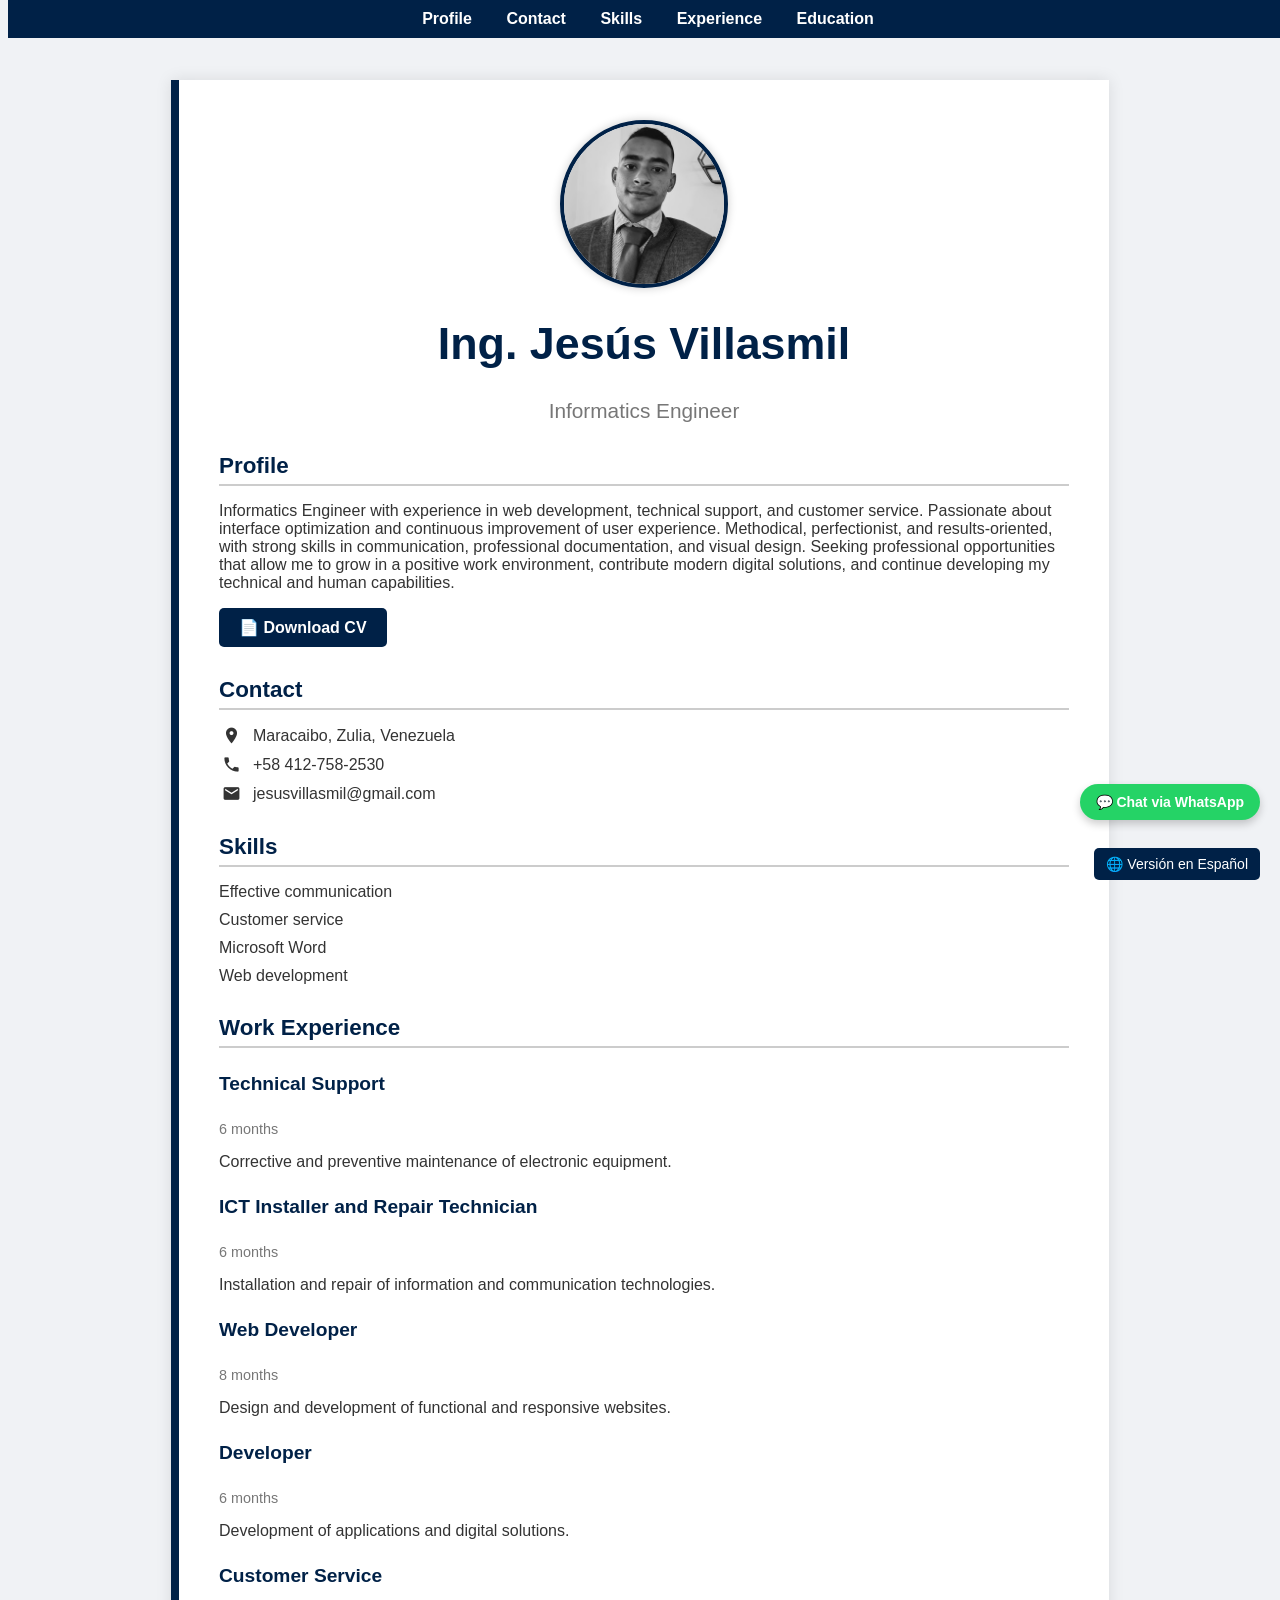
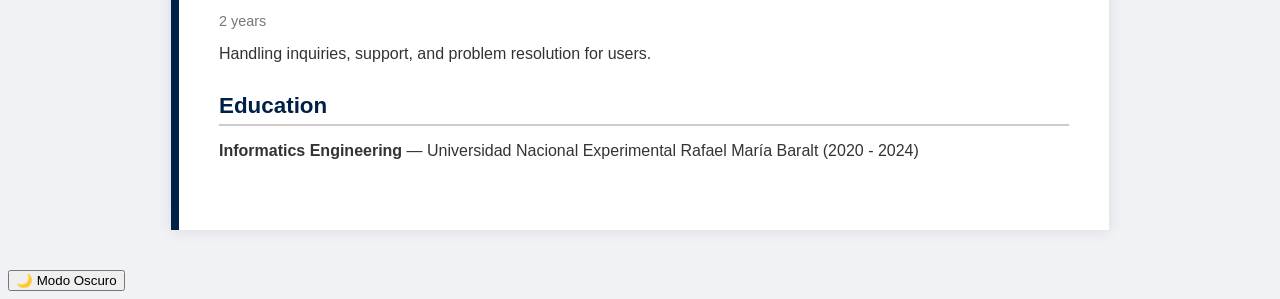
==== index-en.html @ fd5a2a53 "index-en.html" ====
<!DOCTYPE html>
<html lang="en">
<head>
  <meta charset="UTF-8" />
  <meta name="viewport" content="width=device-width, initial-scale=1.0" />
  <title>Resume - Ing. Jesús Villasmil</title>

  <!-- Google Icons -->
  <link href="https://fonts.googleapis.com/icon?family=Material+Icons" rel="stylesheet">

  <!-- External Styles -->
  <link rel="stylesheet" href="styles.css" />
</head>

<body>
  <!-- Fixed Navigation Menu -->
  <nav class="menu">
    <a href="https://wa.me/584127582530" class="btn-whatsapp" target="_blank" rel="noopener">
  💬 Chat via WhatsApp
</a>

    <ul>
      <li><a href="#profile">Profile</a></li>
      <li><a href="#contact">Contact</a></li>
      <li><a href="#skills">Skills</a></li>
      <li><a href="#experience">Experience</a></li>
      <li><a href="#education">Education</a></li>
    </ul>
  </nav>

  <!-- Language Switch Button -->
  <a href="index.html" class="btn-idioma">🌐 Versión en Español</a>

  <div class="cv-container">
    <header>
      <div class="foto-perfil">
        <img src="jesusvillasmil.jpg" alt="Photo of Jesús Villasmil" />
      </div>
      <h1>Ing. Jesús Villasmil</h1>
      <h2>Informatics Engineer</h2>
    </header>

    <section id="profile" class="perfil">
      <h3>Profile</h3>
      <p>Informatics Engineer with experience in web development, technical support, and customer service.
        Passionate about interface optimization and continuous improvement of user experience. Methodical,
        perfectionist, and results-oriented, with strong skills in communication, professional documentation,
        and visual design. Seeking professional opportunities that allow me to grow in a positive work environment,
        contribute modern digital solutions, and continue developing my technical and human capabilities.</p>

      <!-- Download Button -->
    <a href="cv-jesusvillasmil.pdf" download class="btn-descargar">
  📄 Download CV
</a>
    </section>

    <section id="contact" class="contacto">
      <h3>Contact</h3>
      <ul>
        <li><span class="material-icons">location_on</span> Maracaibo, Zulia, Venezuela</li>
        <li><span class="material-icons">phone</span> +58 412-758-2530</li>
        <li><span class="material-icons">email</span> jesusvillasmil@gmail.com</li>
      </ul>
    </section>

    <section id="skills" class="habilidades">
      <h3>Skills</h3>
      <ul>
        <li>Effective communication</li>
        <li>Customer service</li>
        <li>Microsoft Word</li>
        <li>Web development</li>
      </ul>
    </section>

    <section id="experience" class="experiencia">
      <h3>Work Experience</h3>
      <div class="trabajo">
        <h4>Technical Support</h4>
        <span>6 months</span>
        <p>Corrective and preventive maintenance of electronic equipment.</p>
      </div>
      <div class="trabajo">
        <h4>ICT Installer and Repair Technician</h4>
        <span>6 months</span>
        <p>Installation and repair of information and communication technologies.</p>
      </div>
      <div class="trabajo">
        <h4>Web Developer</h4>
        <span>8 months</span>
        <p>Design and development of functional and responsive websites.</p>
      </div>
      <div class="trabajo">
        <h4>Developer</h4>
        <span>6 months</span>
        <p>Development of applications and digital solutions.</p>
      </div>
      <div class="trabajo">
        <h4>Customer Service</h4>
        <span>2 years</span>
        <p>Handling inquiries, support, and problem resolution for users.</p>
      </div>
    </section>

    <section id="education" class="educacion">
      <h3>Education</h3>
      <ul>
        <li><strong>Informatics Engineering</strong> — Universidad Nacional Experimental Rafael María Baralt (2020 - 2024)</li>
      </ul>
    </section>
  </div>

  <script src="curriculum.js"></script>
</body>
</html>
---- styles.css ----
:root {
  --color-bg: #f0f2f5;
  --color-card: #ffffff;
  --color-primary: #002147;
  --color-text: #333;
  --color-subtext: #777;
  --color-border: #ccc;
}

body {
  font-family: 'Segoe UI', sans-serif;
  background-color: var(--color-bg);
  color: var(--color-text);
  transition: background-color 0.3s ease, color 0.3s ease;
}

.cv-container {
  max-width: 850px;
  margin: 80px auto 40px auto;
  background-color: var(--color-card);
  padding: 40px;
  box-shadow: 0 0 15px rgba(0, 0, 0, 0.1);
  border-left: 8px solid var(--color-primary);
  transition: background-color 0.3s ease, border-color 0.3s ease;
}

.foto-perfil {
  display: flex;
  justify-content: center;
  margin-bottom: 30px;
}

.foto-perfil img {
  width: 160px;
  height: 160px;
  object-fit: cover;
  border-radius: 50%;
  border: 4px solid var(--color-primary);
  box-shadow: 0 0 10px rgba(0, 0, 0, 0.2);
  transition: transform 0.3s ease;
}

.foto-perfil img:hover {
  transform: scale(1.05);
}

header {
  text-align: center;
  margin-bottom: 30px;
}

header h1 {
  font-size: 2.8em;
  color: var(--color-primary);
  transition: color 0.3s ease;
}

header h2 {
  font-size: 1.3em;
  color: var(--color-subtext);
  font-weight: normal;
}

section {
  margin-bottom: 30px;
}

.contacto ul li {
  display: flex;
  align-items: center;
  gap: 10px;
}

.contacto .material-icons {
  font-size: 1.2em;
  min-width: 24px;
  text-align: center;
}

section h3 {
  font-size: 1.4em;
  color: var(--color-primary);
  border-bottom: 2px solid var(--color-border);
  padding-bottom: 5px;
  margin-bottom: 15px;
}

ul {
  list-style: none;
  padding-left: 0;
}

ul li {
  margin-bottom: 10px;
  color: var(--color-text);
  transition: color 0.3s ease;
}

.trabajo {
  margin-bottom: 20px;
  transition: transform 0.3s ease;
}

.trabajo:hover {
  transform: scale(1.02);
}

.trabajo h4 {
  font-size: 1.2em;
  color: var(--color-primary);
}

.trabajo span {
  font-size: 0.9em;
  color: var(--color-subtext);
  display: block;
  margin-bottom: 5px;
}

/* 🌙 Modo oscuro automático */
@media (prefers-color-scheme: dark) {
  body {
    --color-bg: #121212;
    --color-card: #1e1e1e;
    --color-primary: #90caf9;
    --color-text: #e0e0e0;
    --color-subtext: #b0b0b0;
    --color-border: #444;
  }
}

/* 📱 Responsive para móviles */
@media (max-width: 768px) {
  .cv-container {
    padding: 20px;
    font-size: 16px;
  }

  .foto-perfil img {
    width: 120px;
    height: 120px;
  }

  header h1 {
    font-size: 2em;
  }

  header h2 {
    font-size: 1em;
  }

  section h3 {
    font-size: 1.2em;
  }
}

/* 🧭 Menú de navegación fijo */
.menu {
  position: fixed;
  top: 0;
  width: 100%;
  background-color: var(--color-primary);
  padding: 10px 0;
  z-index: 1000;
  text-align: center;
}

.menu ul {
  list-style: none;
  margin: 0;
  padding: 0;
}

.menu li {
  display: inline;
  margin: 0 15px;
}

.menu a {
  color: white;
  text-decoration: none;
  font-weight: bold;
}

/* 📄 Botón de descarga animado */
.btn-descargar {
  display: inline-block;
  background-color: var(--color-primary);
  color: white;
  padding: 10px 20px;
  border-radius: 5px;
  text-decoration: none;
  font-weight: bold;
  transition: transform 0.3s ease, background-color 0.3s ease;
}

.btn-descargar:hover {
  transform: scale(1.05);
  background-color: #0051a3;
}

/* 🌐 Botón de idioma */
.btn-idioma {
  position: fixed;
  bottom: 20px;
  right: 20px;
  background-color: var(--color-primary);
  color: white;
  padding: 8px 12px;
  border-radius: 5px;
  text-decoration: none;
  font-size: 14px;
  transition: background-color 0.3s ease;
}

.btn-idioma:hover {
  background-color: #0051a3;
}

.btn-whatsapp {
  position: fixed;
  bottom: 80px;
  right: 20px;
  background-color: #25D366;
  color: white;
  padding: 10px 16px;
  border-radius: 50px;
  font-weight: bold;
  text-decoration: none;
  font-size: 14px;
  box-shadow: 0 4px 8px rgba(0, 0, 0, 0.2);
  transition: background-color 0.3s ease, transform 0.3s ease;
}

.btn-whatsapp:hover {
  background-color: #1ebe5d;
  transform: scale(1.05);
}
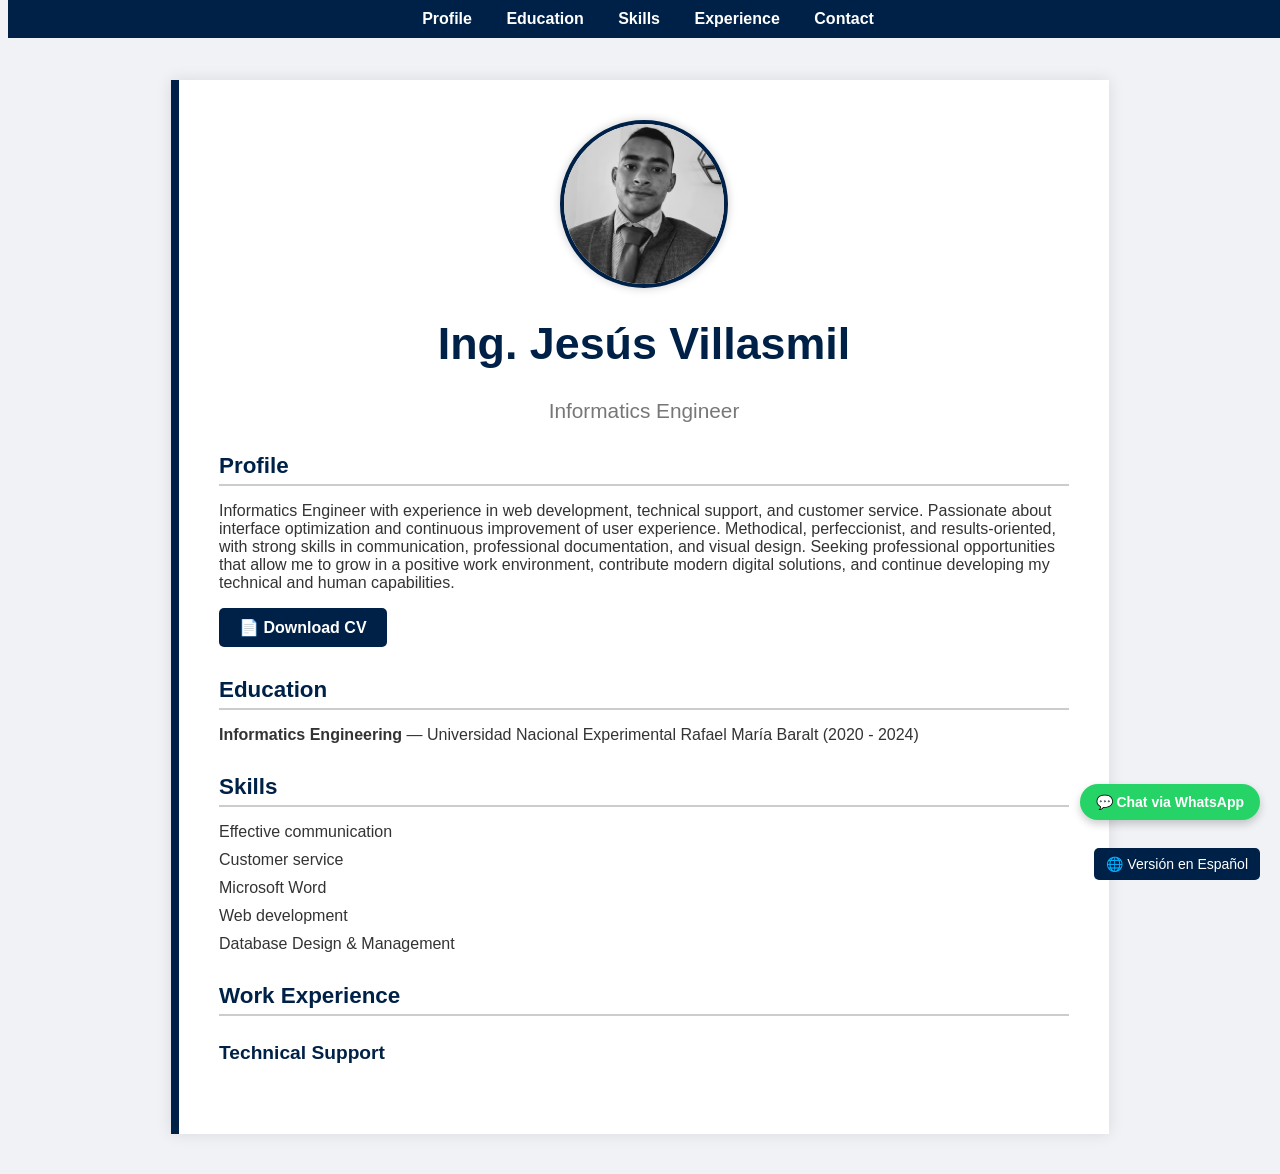
==== commit 9d8e4fdc: "index-en.html" ====
--- a/index-en.html
+++ b/index-en.html
@@ -5,30 +5,26 @@
   <meta name="viewport" content="width=device-width, initial-scale=1.0" />
   <title>Resume - Ing. Jesús Villasmil</title>
 
-  <!-- Google Icons -->
   <link href="https://fonts.googleapis.com/icon?family=Material+Icons" rel="stylesheet">
 
-  <!-- External Styles -->
   <link rel="stylesheet" href="styles.css" />
 </head>
 
 <body>
-  <!-- Fixed Navigation Menu -->
   <nav class="menu">
     <a href="https://wa.me/584127582530" class="btn-whatsapp" target="_blank" rel="noopener">
-  💬 Chat via WhatsApp
-</a>
+      💬 Chat via WhatsApp
+    </a>
 
     <ul>
       <li><a href="#profile">Profile</a></li>
-      <li><a href="#contact">Contact</a></li>
+      <li><a href="#education">Education</a></li>
       <li><a href="#skills">Skills</a></li>
       <li><a href="#experience">Experience</a></li>
-      <li><a href="#education">Education</a></li>
+      <li><a href="#contact">Contact</a></li>
     </ul>
   </nav>
 
-  <!-- Language Switch Button -->
   <a href="index.html" class="btn-idioma">🌐 Versión en Español</a>
 
   <div class="cv-container">
@@ -44,22 +40,19 @@
       <h3>Profile</h3>
       <p>Informatics Engineer with experience in web development, technical support, and customer service.
         Passionate about interface optimization and continuous improvement of user experience. Methodical,
-        perfectionist, and results-oriented, with strong skills in communication, professional documentation,
+        perfeccionist, and results-oriented, with strong skills in communication, professional documentation,
         and visual design. Seeking professional opportunities that allow me to grow in a positive work environment,
         contribute modern digital solutions, and continue developing my technical and human capabilities.</p>
 
-      <!-- Download Button -->
-    <a href="cv-jesusvillasmil.pdf" download class="btn-descargar">
-  📄 Download CV
-</a>
+      <a href="cv-jesusvillasmil.pdf" download class="btn-descargar">
+        📄 Download CV
+      </a>
     </section>
 
-    <section id="contact" class="contacto">
-      <h3>Contact</h3>
+    <section id="education" class="educacion">
+      <h3>Education</h3>
       <ul>
-        <li><span class="material-icons">location_on</span> Maracaibo, Zulia, Venezuela</li>
-        <li><span class="material-icons">phone</span> +58 412-758-2530</li>
-        <li><span class="material-icons">email</span> jesusvillasmil@gmail.com</li>
+        <li><strong>Informatics Engineering</strong> — Universidad Nacional Experimental Rafael María Baralt (2020 - 2024)</li>
       </ul>
     </section>
 
@@ -70,6 +63,7 @@
         <li>Customer service</li>
         <li>Microsoft Word</li>
         <li>Web development</li>
+        <li>Database Design & Management</li>
       </ul>
     </section>
 
@@ -77,39 +71,4 @@
       <h3>Work Experience</h3>
       <div class="trabajo">
         <h4>Technical Support</h4>
-        <span>6 months</span>
-        <p>Corrective and preventive maintenance of electronic equipment.</p>
-      </div>
-      <div class="trabajo">
-        <h4>ICT Installer and Repair Technician</h4>
-        <span>6 months</span>
-        <p>Installation and repair of information and communication technologies.</p>
-      </div>
-      <div class="trabajo">
-        <h4>Web Developer</h4>
-        <span>8 months</span>
-        <p>Design and development of functional and responsive websites.</p>
-      </div>
-      <div class="trabajo">
-        <h4>Developer</h4>
-        <span>6 months</span>
-        <p>Development of applications and digital solutions.</p>
-      </div>
-      <div class="trabajo">
-        <h4>Customer Service</h4>
-        <span>2 years</span>
-        <p>Handling inquiries, support, and problem resolution for users.</p>
-      </div>
-    </section>
-
-    <section id="education" class="educacion">
-      <h3>Education</h3>
-      <ul>
-        <li><strong>Informatics Engineering</strong> — Universidad Nacional Experimental Rafael María Baralt (2020 - 2024)</li>
-      </ul>
-    </section>
-  </div>
-
-  <script src="curriculum.js"></script>
-</body>
-</html>
+        <span>
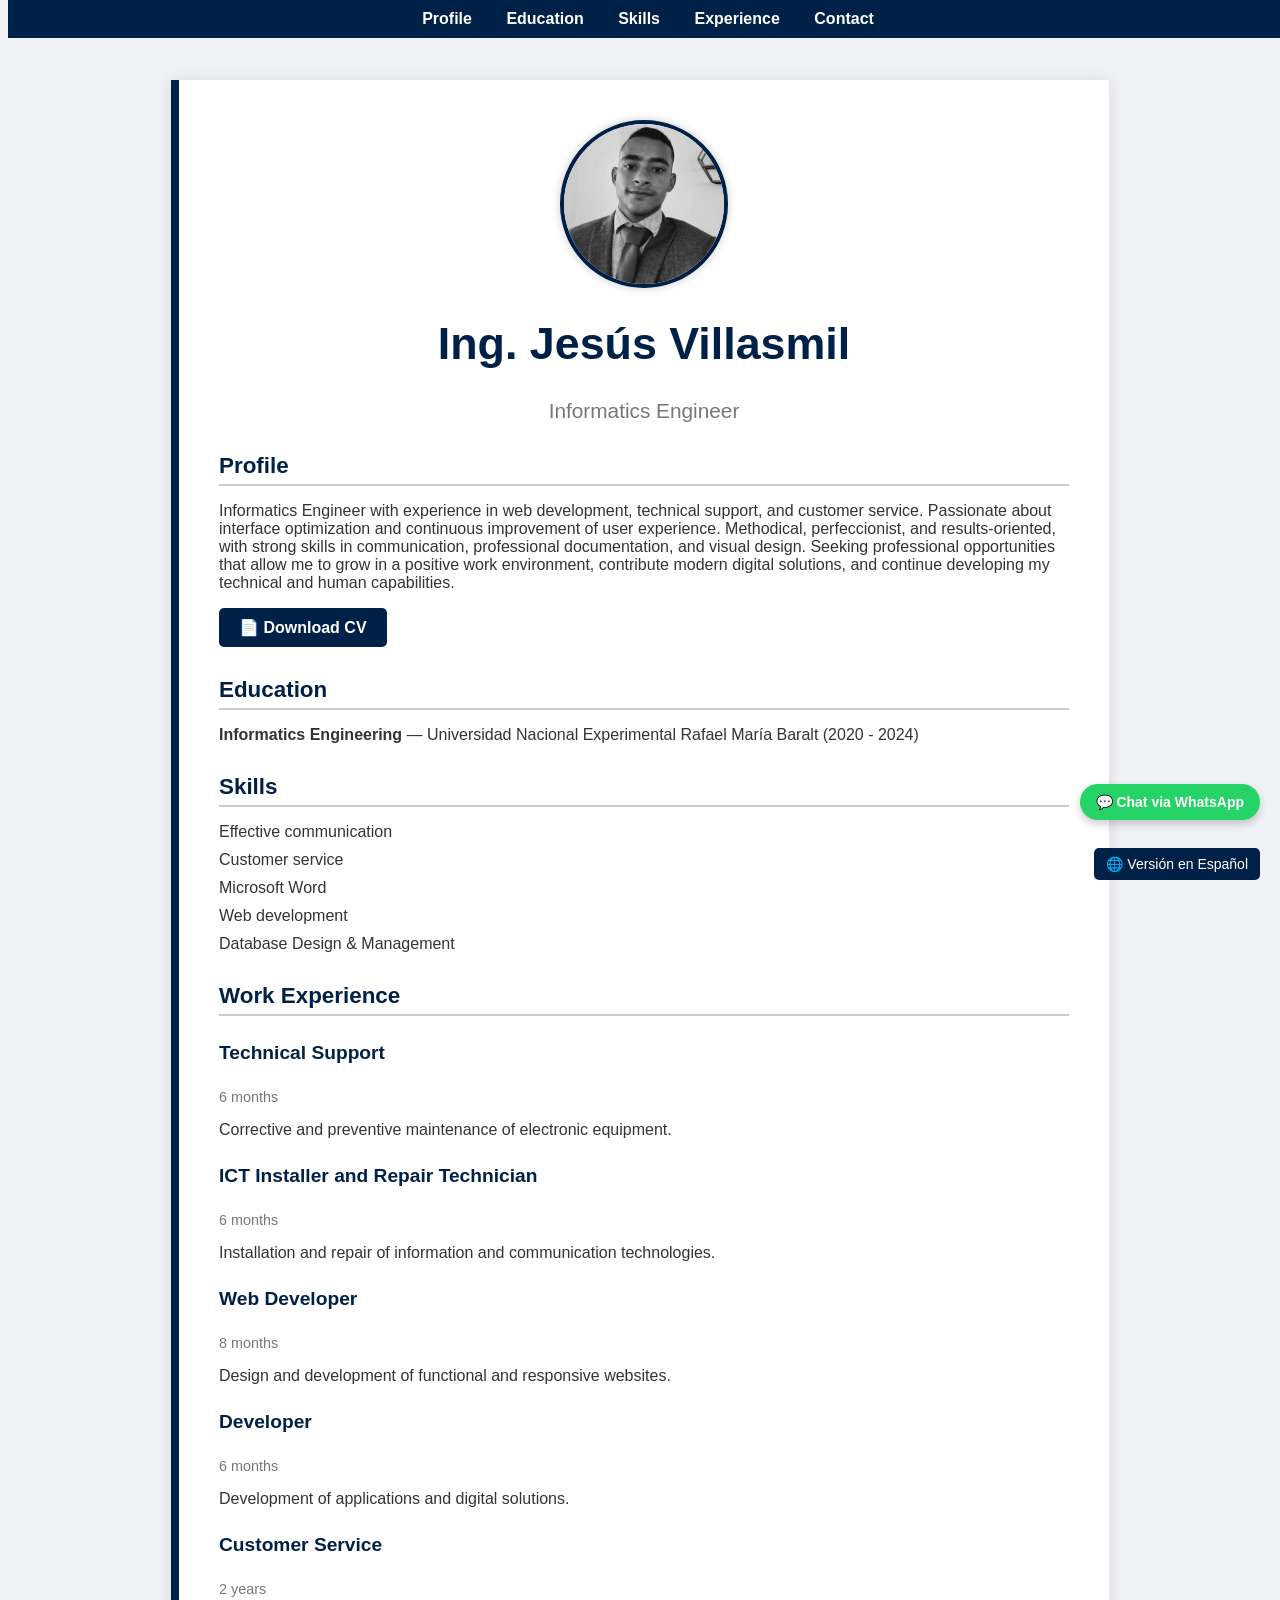
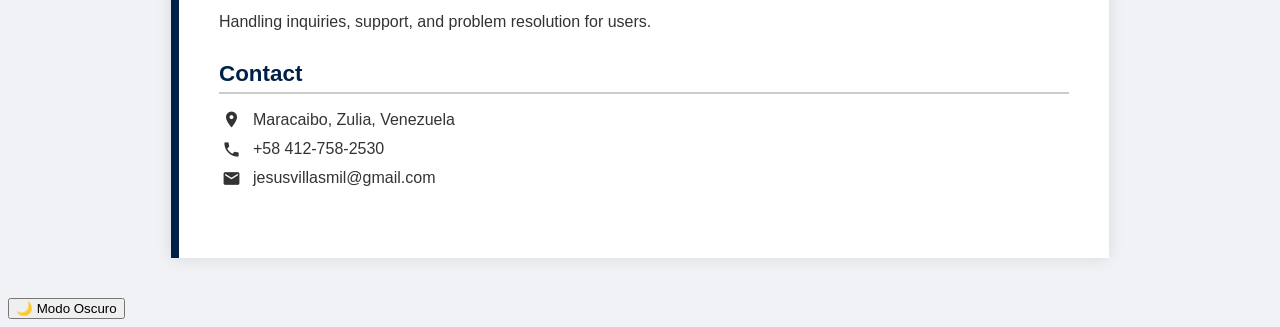
==== commit fdeae235: "index-en.html" ====
--- a/index-en.html
+++ b/index-en.html
@@ -71,4 +71,41 @@
       <h3>Work Experience</h3>
       <div class="trabajo">
         <h4>Technical Support</h4>
-        <span>
+        <span>6 months</span>
+        <p>Corrective and preventive maintenance of electronic equipment.</p>
+      </div>
+      <div class="trabajo">
+        <h4>ICT Installer and Repair Technician</h4>
+        <span>6 months</span>
+        <p>Installation and repair of information and communication technologies.</p>
+      </div>
+      <div class="trabajo">
+        <h4>Web Developer</h4>
+        <span>8 months</span>
+        <p>Design and development of functional and responsive websites.</p>
+      </div>
+      <div class="trabajo">
+        <h4>Developer</h4>
+        <span>6 months</span>
+        <p>Development of applications and digital solutions.</p>
+      </div>
+      <div class="trabajo">
+        <h4>Customer Service</h4>
+        <span>2 years</span>
+        <p>Handling inquiries, support, and problem resolution for users.</p>
+      </div>
+    </section>
+
+    <section id="contact" class="contacto">
+      <h3>Contact</h3>
+      <ul>
+        <li><span class="material-icons">location_on</span> Maracaibo, Zulia, Venezuela</li>
+        <li><span class="material-icons">phone</span> +58 412-758-2530</li>
+        <li><span class="material-icons">email</span> jesusvillasmil@gmail.com</li>
+      </ul>
+    </section>
+  </div>
+
+  <script src="curriculum.js"></script>
+</body>
+</html>
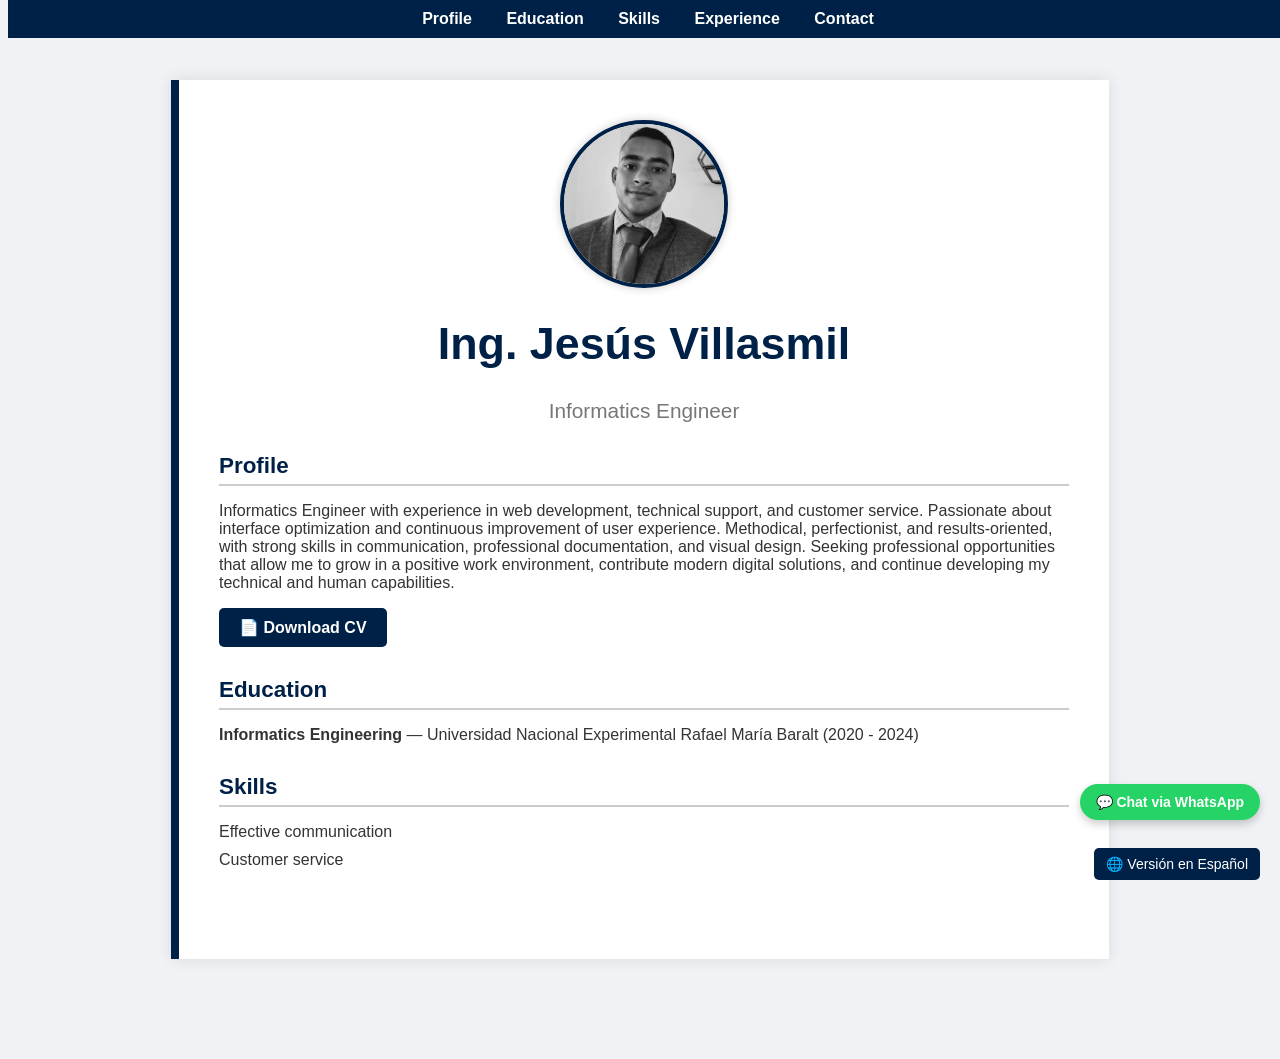
==== commit a6973d89: "index-en.html" ====
--- a/index-en.html
+++ b/index-en.html
@@ -15,7 +15,6 @@
     <a href="https://wa.me/584127582530" class="btn-whatsapp" target="_blank" rel="noopener">
       💬 Chat via WhatsApp
     </a>
-
     <ul>
       <li><a href="#profile">Profile</a></li>
       <li><a href="#education">Education</a></li>
@@ -40,7 +39,7 @@
       <h3>Profile</h3>
       <p>Informatics Engineer with experience in web development, technical support, and customer service.
         Passionate about interface optimization and continuous improvement of user experience. Methodical,
-        perfeccionist, and results-oriented, with strong skills in communication, professional documentation,
+        perfectionist, and results-oriented, with strong skills in communication, professional documentation,
         and visual design. Seeking professional opportunities that allow me to grow in a positive work environment,
         contribute modern digital solutions, and continue developing my technical and human capabilities.</p>
 
@@ -60,52 +59,4 @@
       <h3>Skills</h3>
       <ul>
         <li>Effective communication</li>
-        <li>Customer service</li>
-        <li>Microsoft Word</li>
-        <li>Web development</li>
-        <li>Database Design & Management</li>
-      </ul>
-    </section>
-
-    <section id="experience" class="experiencia">
-      <h3>Work Experience</h3>
-      <div class="trabajo">
-        <h4>Technical Support</h4>
-        <span>6 months</span>
-        <p>Corrective and preventive maintenance of electronic equipment.</p>
-      </div>
-      <div class="trabajo">
-        <h4>ICT Installer and Repair Technician</h4>
-        <span>6 months</span>
-        <p>Installation and repair of information and communication technologies.</p>
-      </div>
-      <div class="trabajo">
-        <h4>Web Developer</h4>
-        <span>8 months</span>
-        <p>Design and development of functional and responsive websites.</p>
-      </div>
-      <div class="trabajo">
-        <h4>Developer</h4>
-        <span>6 months</span>
-        <p>Development of applications and digital solutions.</p>
-      </div>
-      <div class="trabajo">
-        <h4>Customer Service</h4>
-        <span>2 years</span>
-        <p>Handling inquiries, support, and problem resolution for users.</p>
-      </div>
-    </section>
-
-    <section id="contact" class="contacto">
-      <h3>Contact</h3>
-      <ul>
-        <li><span class="material-icons">location_on</span> Maracaibo, Zulia, Venezuela</li>
-        <li><span class="material-icons">phone</span> +58 412-758-2530</li>
-        <li><span class="material-icons">email</span> jesusvillasmil@gmail.com</li>
-      </ul>
-    </section>
-  </div>
-
-  <script src="curriculum.js"></script>
-</body>
-</html>
+        <li>Customer service
--- a/styles.css
+++ b/styles.css
@@ -16,9 +16,11 @@
 
 .cv-container {
   max-width: 850px;
-  margin: 80px auto 40px auto;
+  /* Aumentamos el margen inferior de 40px a 100px */
+  margin: 80px auto 100px auto; 
   background-color: var(--color-card);
-  padding: 40px;
+  /* Aumentamos el padding inferior */
+  padding: 40px 40px 60px 40px; 
   box-shadow: 0 0 15px rgba(0, 0, 0, 0.1);
   border-left: 8px solid var(--color-primary);
   transition: background-color 0.3s ease, border-color 0.3s ease;
@@ -236,3 +238,4 @@
   background-color: #1ebe5d;
   transform: scale(1.05);
 }
+
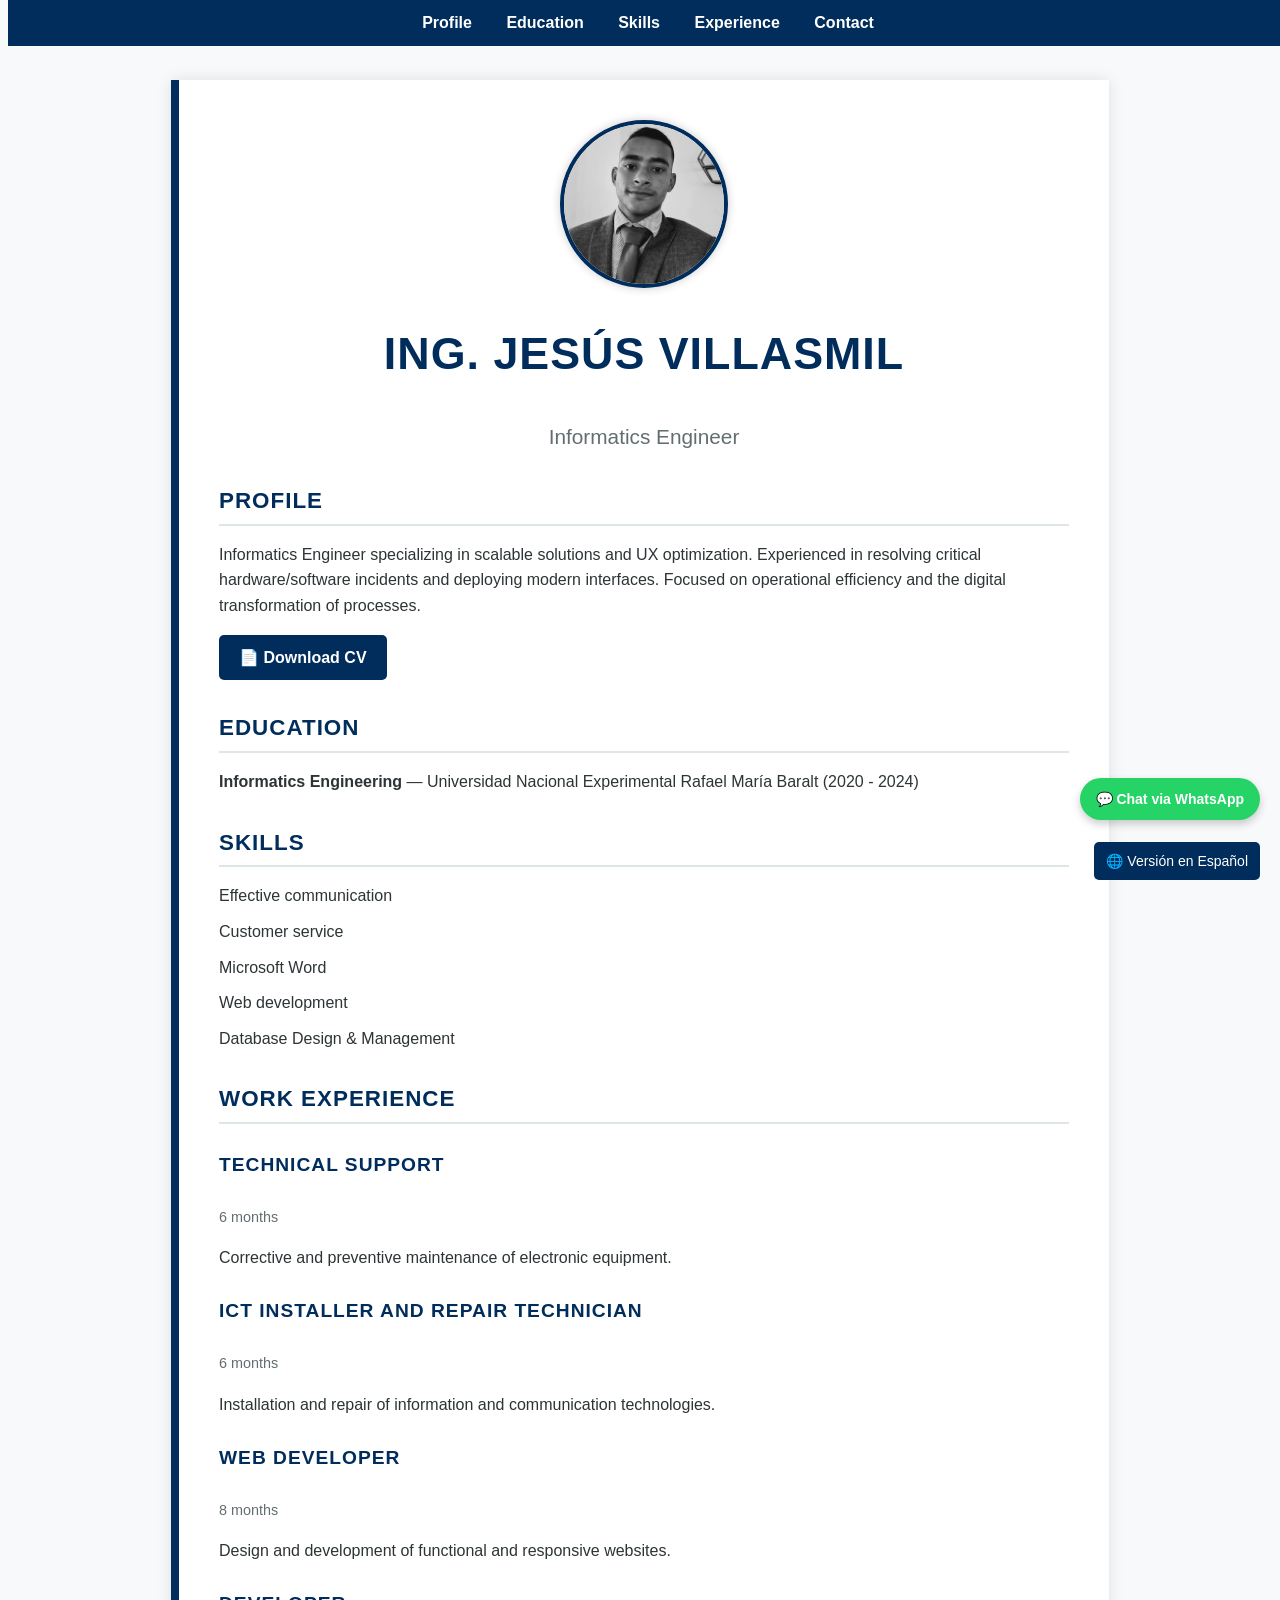
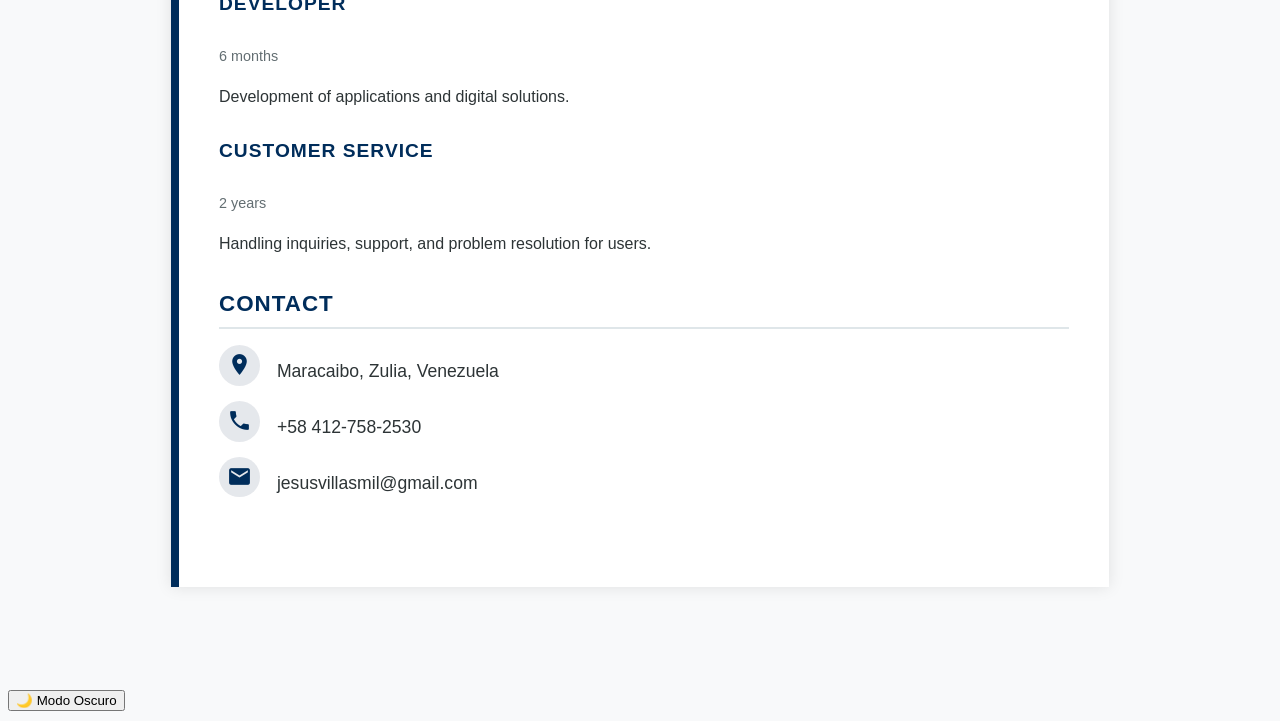
==== commit b4edcb21: "index-en.html" ====
--- a/index-en.html
+++ b/index-en.html
@@ -4,7 +4,9 @@
   <meta charset="UTF-8" />
   <meta name="viewport" content="width=device-width, initial-scale=1.0" />
   <title>Resume - Ing. Jesús Villasmil</title>
-
+  
+  <link href="https://fonts.googleapis.com/css2?family=Montserrat:wght@700&family=Open+Sans:wght@400;600&display=swap" rel="stylesheet">
+  
   <link href="https://fonts.googleapis.com/icon?family=Material+Icons" rel="stylesheet">
 
   <link rel="stylesheet" href="styles.css" />
@@ -37,11 +39,9 @@
 
     <section id="profile" class="perfil">
       <h3>Profile</h3>
-      <p>Informatics Engineer with experience in web development, technical support, and customer service.
-        Passionate about interface optimization and continuous improvement of user experience. Methodical,
-        perfectionist, and results-oriented, with strong skills in communication, professional documentation,
-        and visual design. Seeking professional opportunities that allow me to grow in a positive work environment,
-        contribute modern digital solutions, and continue developing my technical and human capabilities.</p>
+      <p>Informatics Engineer specializing in scalable solutions and UX optimization. Experienced in resolving critical 
+        hardware/software incidents and deploying modern interfaces. Focused on operational efficiency and the digital 
+        transformation of processes.</p>
 
       <a href="cv-jesusvillasmil.pdf" download class="btn-descargar">
         📄 Download CV
@@ -59,4 +59,52 @@
       <h3>Skills</h3>
       <ul>
         <li>Effective communication</li>
-        <li>Customer service
+        <li>Customer service</li>
+        <li>Microsoft Word</li>
+        <li>Web development</li>
+        <li>Database Design & Management</li>
+      </ul>
+    </section>
+
+    <section id="experience" class="experiencia">
+      <h3>Work Experience</h3>
+      <div class="trabajo">
+        <h4>Technical Support</h4>
+        <span>6 months</span>
+        <p>Corrective and preventive maintenance of electronic equipment.</p>
+      </div>
+      <div class="trabajo">
+        <h4>ICT Installer and Repair Technician</h4>
+        <span>6 months</span>
+        <p>Installation and repair of information and communication technologies.</p>
+      </div>
+      <div class="trabajo">
+        <h4>Web Developer</h4>
+        <span>8 months</span>
+        <p>Design and development of functional and responsive websites.</p>
+      </div>
+      <div class="trabajo">
+        <h4>Developer</h4>
+        <span>6 months</span>
+        <p>Development of applications and digital solutions.</p>
+      </div>
+      <div class="trabajo">
+        <h4>Customer Service</h4>
+        <span>2 years</span>
+        <p>Handling inquiries, support, and problem resolution for users.</p>
+      </div>
+    </section>
+
+    <section id="contact" class="contacto">
+      <h3>Contact</h3>
+      <ul>
+        <li><span class="material-icons">location_on</span> Maracaibo, Zulia, Venezuela</li>
+        <li><span class="material-icons">phone</span> +58 412-758-2530</li>
+        <li><span class="material-icons">email</span> jesusvillasmil@gmail.com</li>
+      </ul>
+    </section>
+  </div>
+
+  <script src="curriculum.js"></script>
+</body>
+</html>
--- a/styles.css
+++ b/styles.css
@@ -1,17 +1,23 @@
 :root {
-  --color-bg: #f0f2f5;
+  --color-bg: #f8f9fa;
   --color-card: #ffffff;
-  --color-primary: #002147;
-  --color-text: #333;
-  --color-subtext: #777;
-  --color-border: #ccc;
+  --color-primary: #002d5b; /* Azul un poco más moderno */
+  --color-text: #2d3436;    /* Gris casi negro para mejor lectura */
+  --color-subtext: #636e72;
+  --color-border: #dfe6e9;
 }
 
 body {
-  font-family: 'Segoe UI', sans-serif;
+  font-family: 'Open Sans', sans-serif; /* Fuente de lectura clara */
   background-color: var(--color-bg);
   color: var(--color-text);
-  transition: background-color 0.3s ease, color 0.3s ease;
+  line-height: 1.6; /* Mejora el espacio entre líneas */
+}
+
+header h1, section h3, .trabajo h4 {
+  font-family: 'Montserrat', sans-serif; /* Fuente fuerte para títulos */
+  text-transform: uppercase; /* Opcional: da un toque más formal */
+  letter-spacing: 1px;
 }
 
 .cv-container {
@@ -68,15 +74,24 @@
 }
 
 .contacto ul li {
-  display: flex;
-  align-items: center;
-  gap: 10px;
+  margin-bottom: 15px;
+  font-size: 1.1em;
 }
 
 .contacto .material-icons {
-  font-size: 1.2em;
-  min-width: 24px;
-  text-align: center;
+  color: var(--color-primary); /* Asegura que usen tu azul corporativo */
+  background-color: rgba(0, 33, 71, 0.1); /* Un fondo circular muy suave */
+  padding: 8px;
+  border-radius: 50%;
+  font-size: 1.4em;
+  margin-right: 12px;
+  transition: all 0.3s ease;
+}
+
+.contacto ul li:hover .material-icons {
+  background-color: var(--color-primary);
+  color: white; /* Efecto interactivo al pasar el mouse */
+  
 }
 
 section h3 {
@@ -239,3 +254,6 @@
   transform: scale(1.05);
 }
 
+
+
+
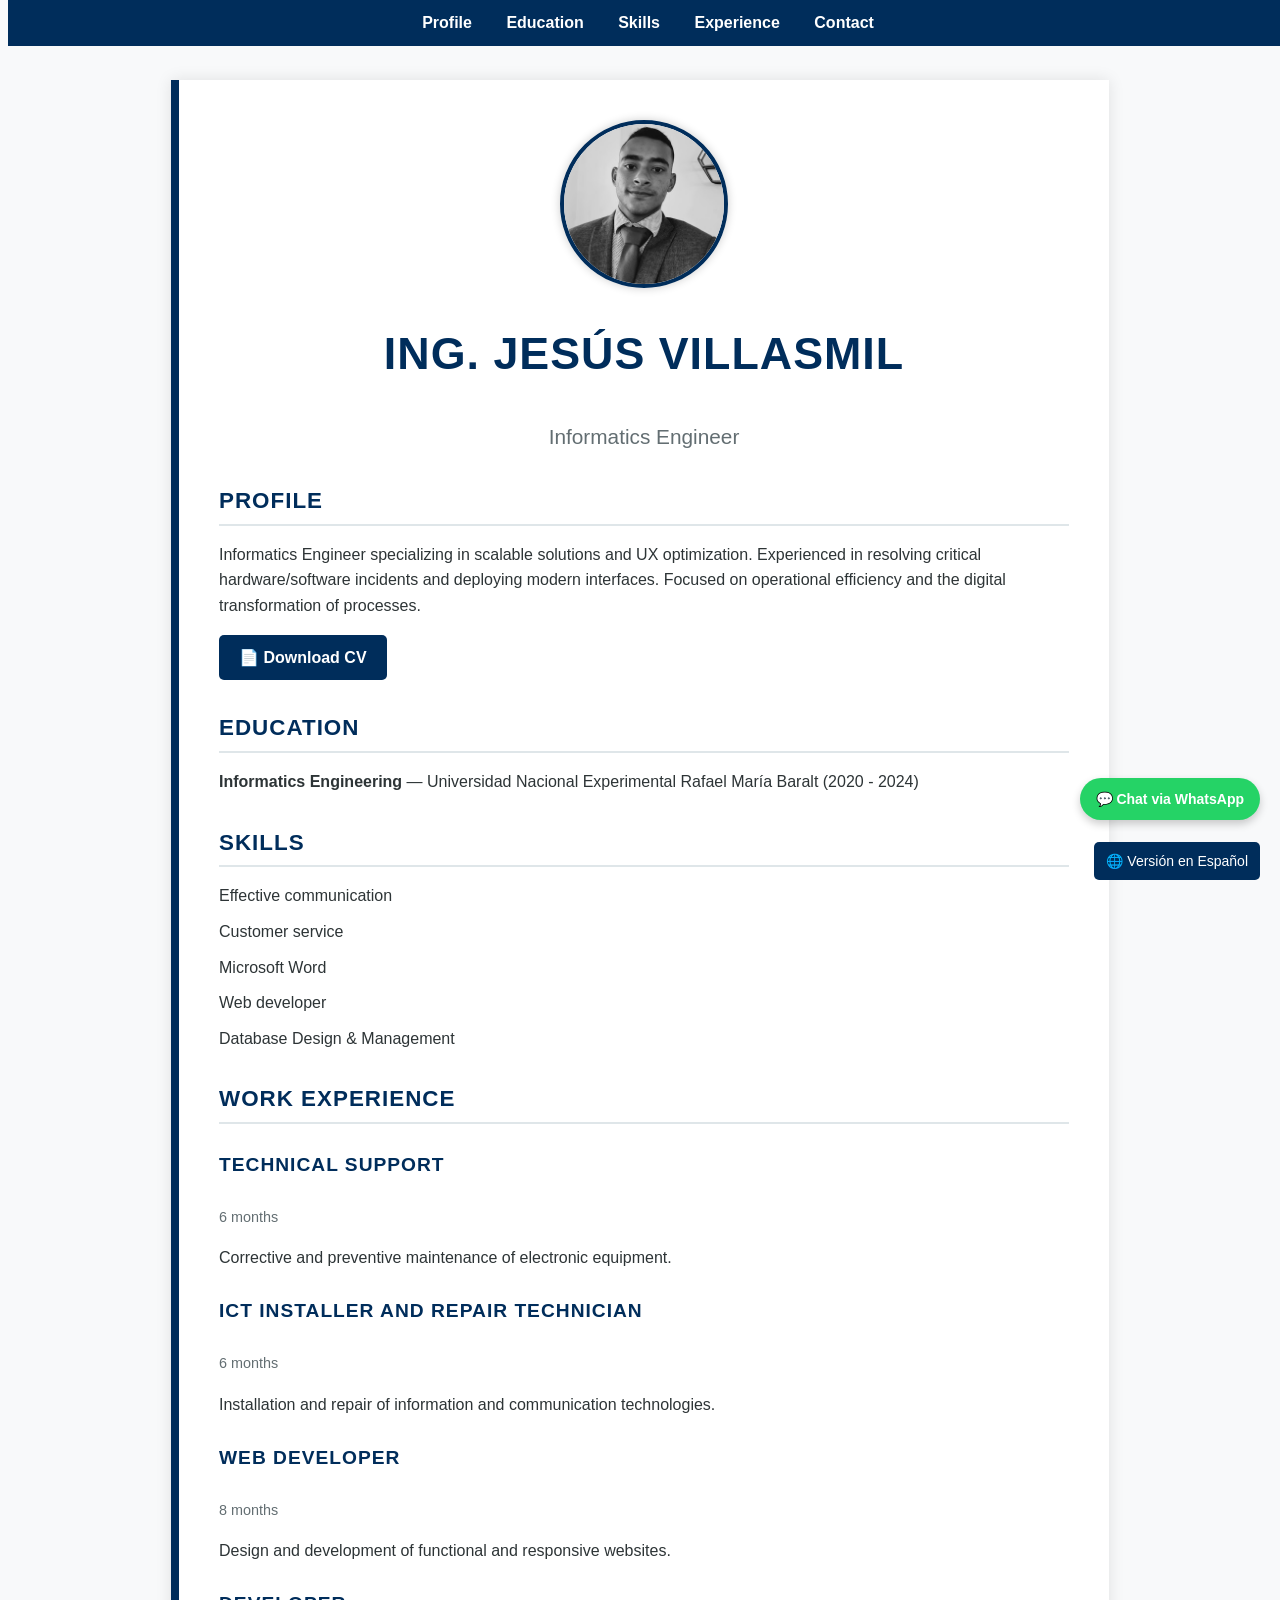
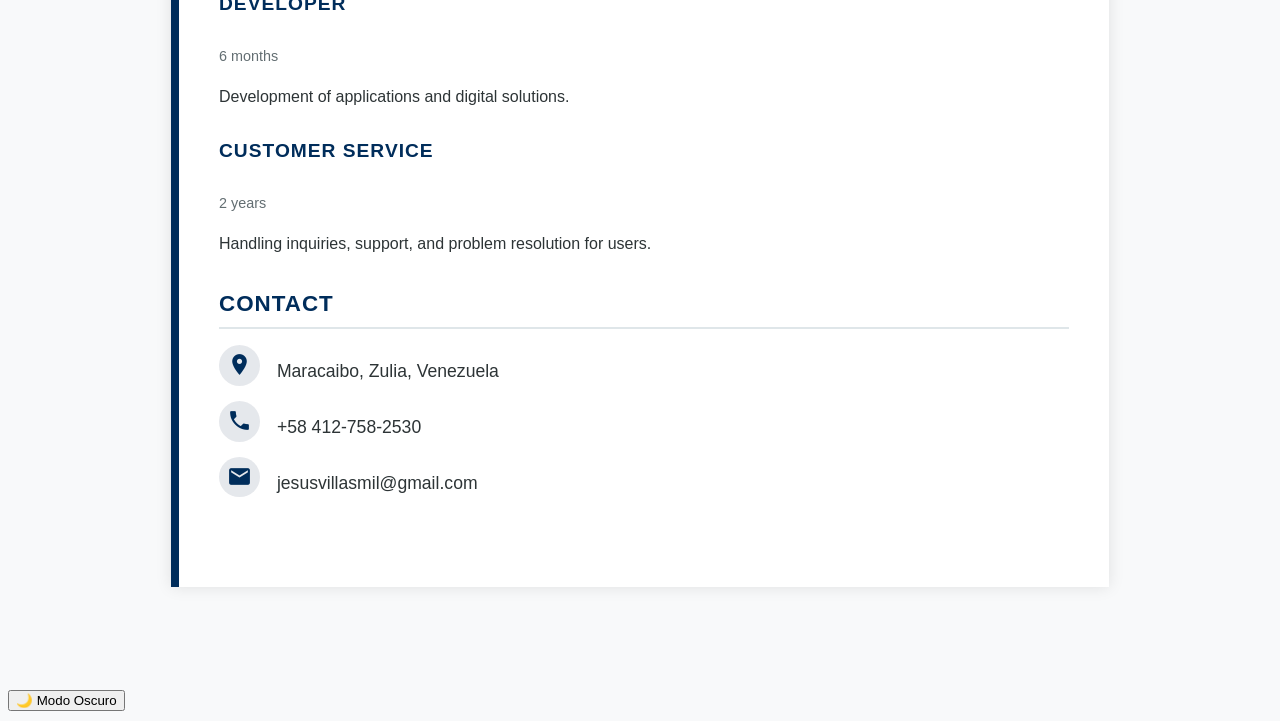
==== commit 69da65d3: "index-en.html" ====
--- a/index-en.html
+++ b/index-en.html
@@ -61,7 +61,7 @@
         <li>Effective communication</li>
         <li>Customer service</li>
         <li>Microsoft Word</li>
-        <li>Web development</li>
+        <li>Web developer</li>
         <li>Database Design & Management</li>
       </ul>
     </section>
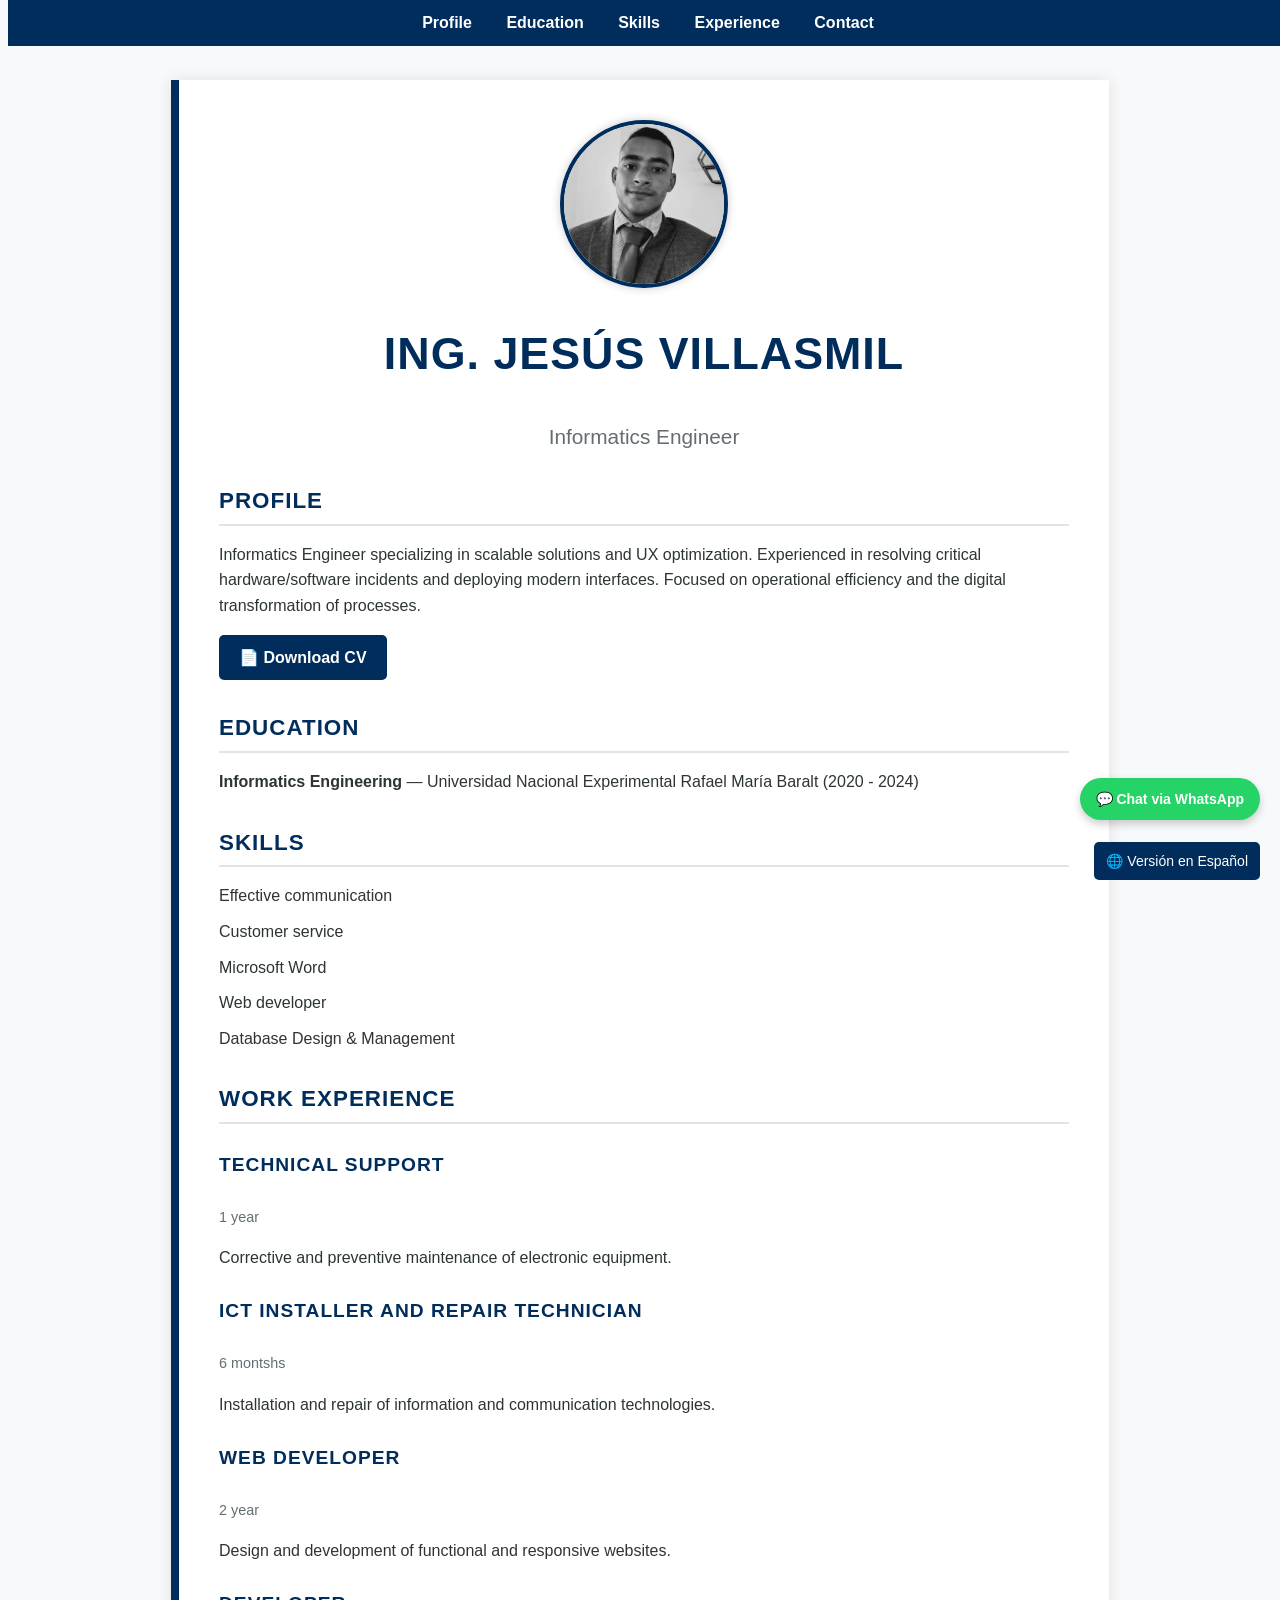
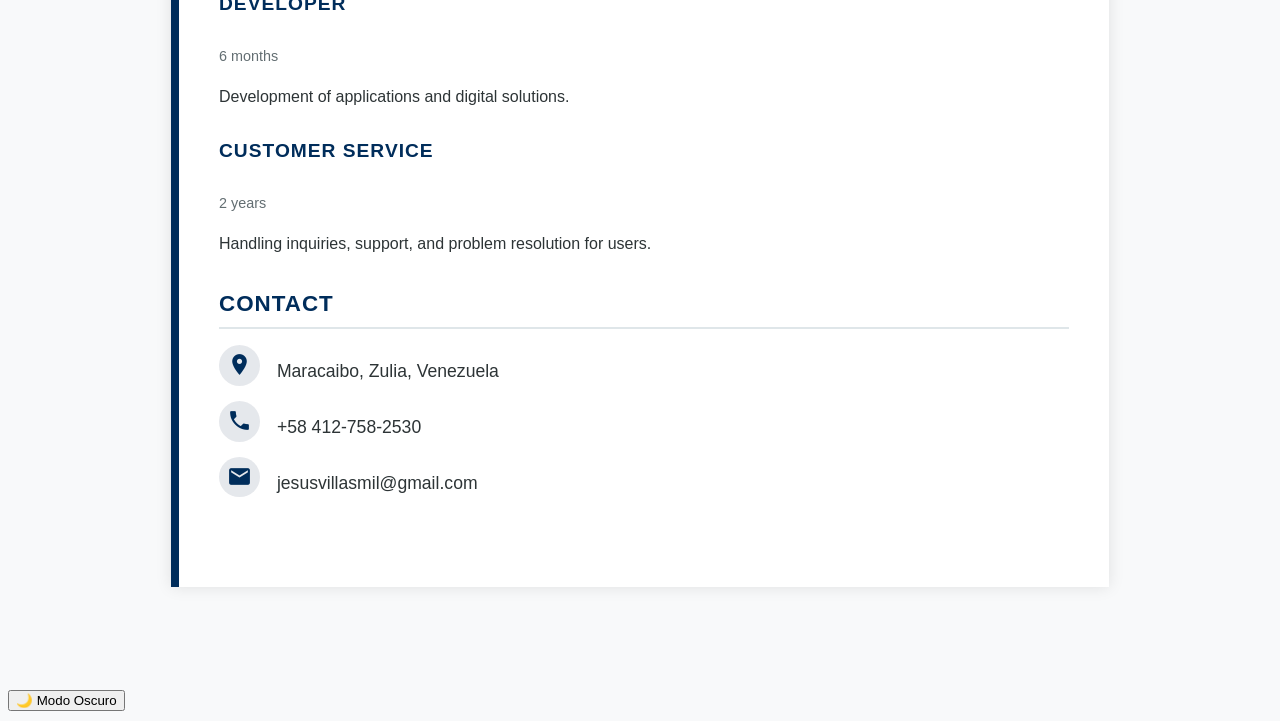
==== commit ed4aaa81: "index-en.html Updated work experience durations to reflect accurate time periods." ====
--- a/index-en.html
+++ b/index-en.html
@@ -70,17 +70,17 @@
       <h3>Work Experience</h3>
       <div class="trabajo">
         <h4>Technical Support</h4>
-        <span>6 months</span>
+        <span>1 year</span>
         <p>Corrective and preventive maintenance of electronic equipment.</p>
       </div>
       <div class="trabajo">
         <h4>ICT Installer and Repair Technician</h4>
-        <span>6 months</span>
+        <span>6 montshs</span>
         <p>Installation and repair of information and communication technologies.</p>
       </div>
       <div class="trabajo">
         <h4>Web Developer</h4>
-        <span>8 months</span>
+        <span>2 year</span>
         <p>Design and development of functional and responsive websites.</p>
       </div>
       <div class="trabajo">
